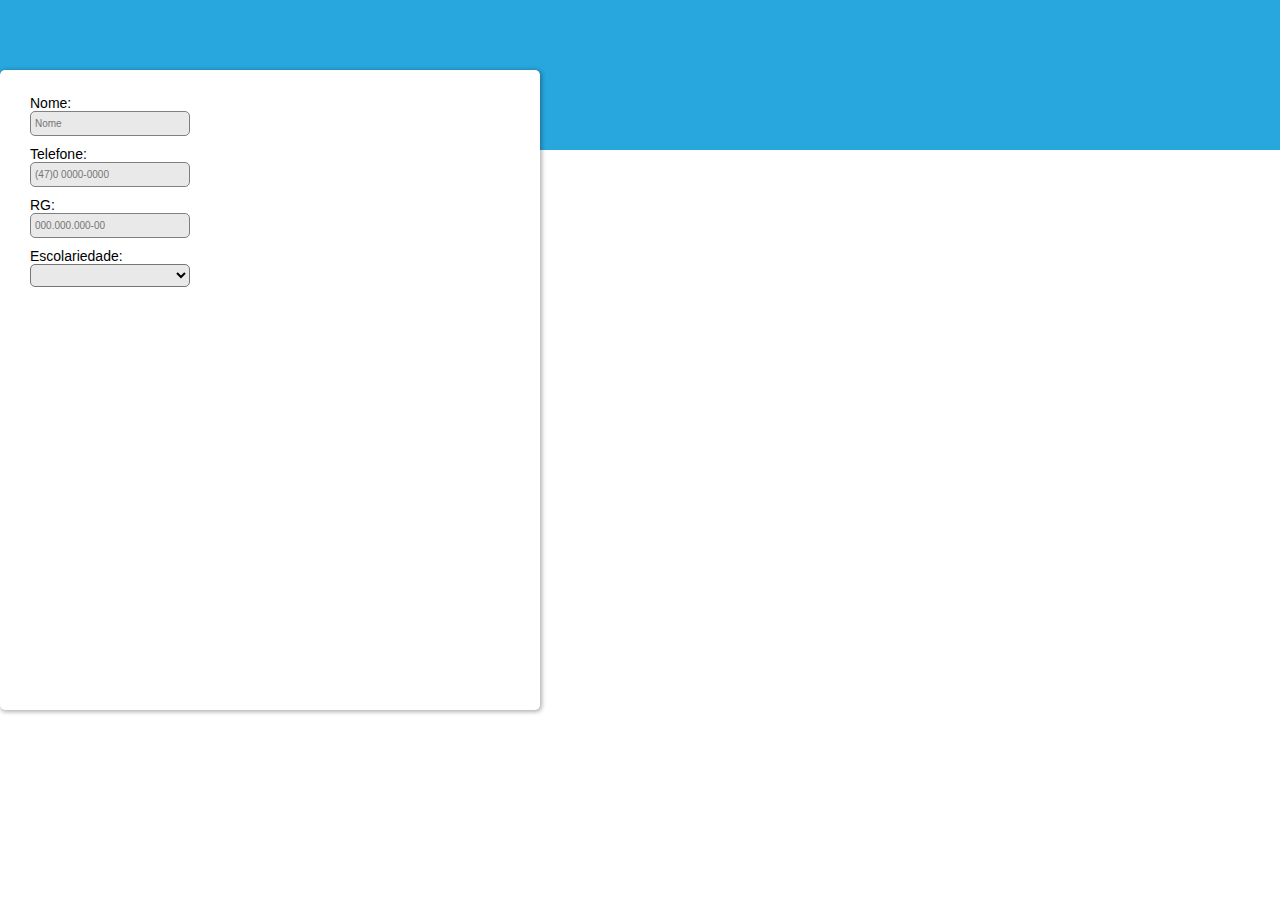
==== pag2.html @ 4581441e "rapha" ====
<!DOCTYPE html>
<html lang="pt-br">
<head>
    <meta charset="UTF-8">
    <meta name="viewport" content="width=device-width, initial-scale=1.0">
    <title>Registro</title>
    <link rel="stylesheet" href="style2.css">
</head>
<body>
    <div class="fundo">
        <div class="formula">
            <div class="infos">
                <form action="">
                    <label for="Nome">Nome:</label><br>
                    <input type="text" name="Nome"
                    id="Nome" placeholder="Nome"><br>

                    <label for="Telefone">Telefone:</label><br>
                    <input type="tel" name="Telefone" id="Telefone" placeholder="(47)0 0000-0000"><br>
                    
                    <label for="RG">RG:</label><br>
                    <input type="tel" name="RG" id="RG" placeholder="000.000.000-00"><br>

                    <label for="Escola">Escolariedade:</label><br>
                    <select name="escola" placeholder="Selecione">
                        <option value="#"></option>
                        <option value="funda">Fundamental completo</option>
                        <option value="medio">Ensino médio completo</option>
                        <option value="funda-inco">Fundamental incompleto</option>
                        <option value="medio-comp">Ensino médio impcompleto</option>
                        <option value="facul">Faculdade</option>
                        </select>
                    
                </form>
            </div>
        </div>
    </div>
    
</body>
</html>
---- style2.css ----
@charset "UTF-8";

:root {
    --cor0: #286EDE;
    --cor1: #28A7DE;
    --cor2: #28DEDB;
    --cor3: #2834DE;
    --cor4: #5728DE;
}

*{
    margin: 0;
    padding: 0;
    font-family: Arial, Helvetica, sans-serif;
}

.fundo {
    background-color: var(--cor1);
    width: auto;
    height: 150px;

}

.formula {
    background-color: white;
    width: 500px;
    height: 600px;
    margin: auto;
    position: absolute;
    position-area: center;
    border-radius: 5px;
    box-shadow: 1px 1px 4px 1px rgba(0, 0, 0, 0.3);
    margin-top: 70px;
    padding: 20px;
}

.infos {
    padding: 5px 10px;
    font-size: 14px;
}

input {
    margin: 0 0 10px 0;
    background-color: #e9e9e9;
    width: 150px;
    height: 15px;
    font-size: 10px;
    padding: 4px;
    border: 1px gray solid;
    border-radius: 5px;
}

select {
    background-color: #e9e9e9;
    width: 160px;
    height: 23px;
    border-radius: 5px;
}
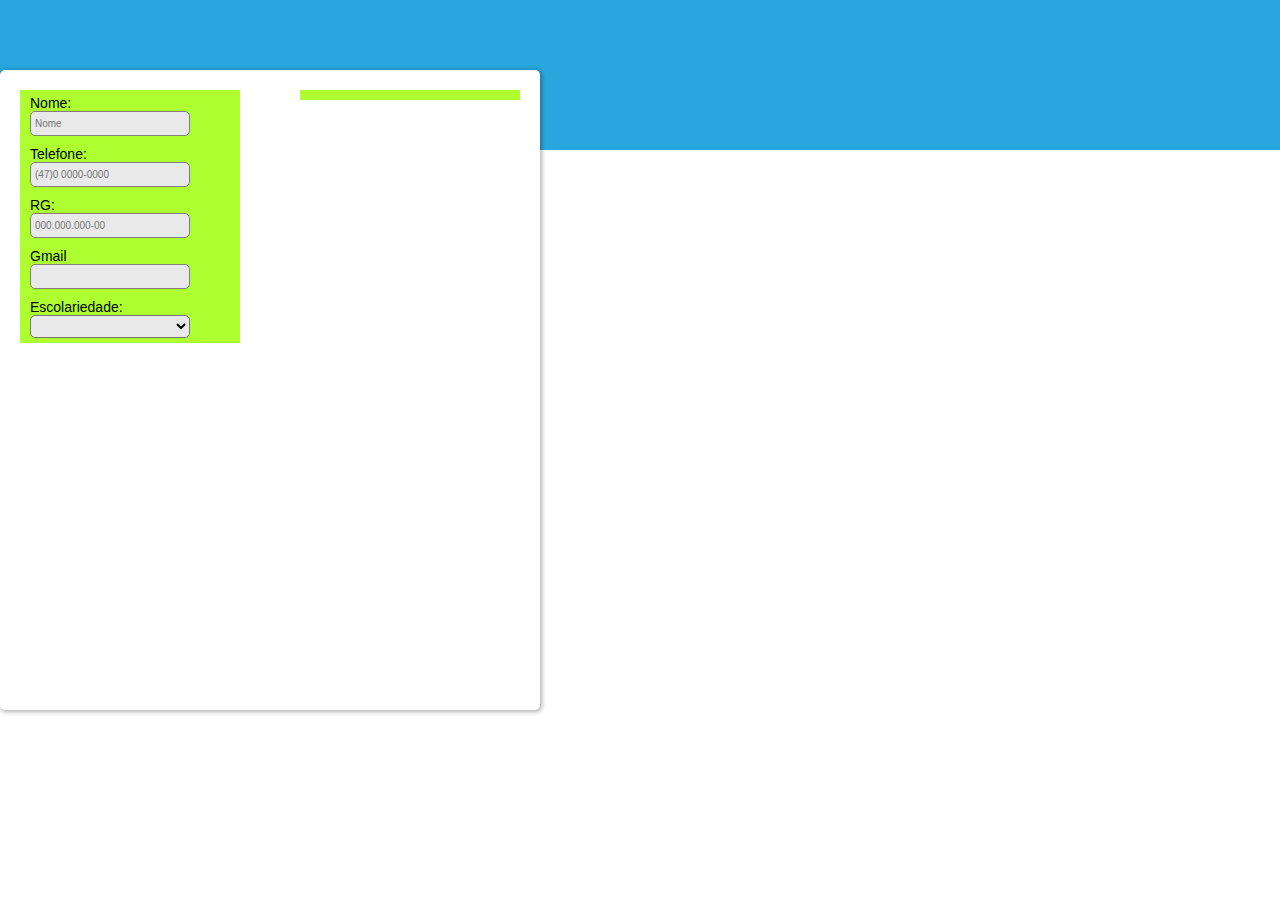
==== commit 611dbe7d: "rapha" ====
--- a/pag2.html
+++ b/pag2.html
@@ -21,18 +21,23 @@
                     <label for="RG">RG:</label><br>
                     <input type="tel" name="RG" id="RG" placeholder="000.000.000-00"><br>
 
-                    <label for="Escola">Escolariedade:</label><br>
-                    <select name="escola" placeholder="Selecione">
-                        <option value="#"></option>
-                        <option value="funda">Fundamental completo</option>
-                        <option value="medio">Ensino médio completo</option>
-                        <option value="funda-inco">Fundamental incompleto</option>
-                        <option value="medio-comp">Ensino médio impcompleto</option>
-                        <option value="facul">Faculdade</option>
-                        </select>
                     
+                    <label for="email">Gmail</label><br>
+                    <input type="email" name="email" id="email">
+                    <div class="school">
+                        <label for="Escola">Escolariedade:</label><br>
+                        <select name="escola" placeholder="Selecione">
+                            <option value="#"></option>
+                            <option value="funda">Fundamental completo</option>
+                            <option value="medio">Ensino médio completo</option>
+                            <option value="funda-inco">Fundamental incompleto</option>
+                            <option value="medio-comp">Ensino médio impcompleto</option>
+                            <option value="facul">Faculdade</option>
+                            </select><br>
+                    </div> 
                 </form>
             </div>
+            <div class="infos2"></div>
         </div>
     </div>
     
--- a/style2.css
+++ b/style2.css
@@ -37,6 +37,9 @@
 .infos {
     padding: 5px 10px;
     font-size: 14px;
+    background-color: greenyellow;
+    width: 200px;
+    float: left;
 }
 
 input {
@@ -55,4 +58,12 @@
     width: 160px;
     height: 23px;
     border-radius: 5px;
+}
+
+.infos2 {
+    padding: 5px 10px;
+    font-size: 14px;
+    background-color: greenyellow;
+    width: 200px;
+    float: right;
 }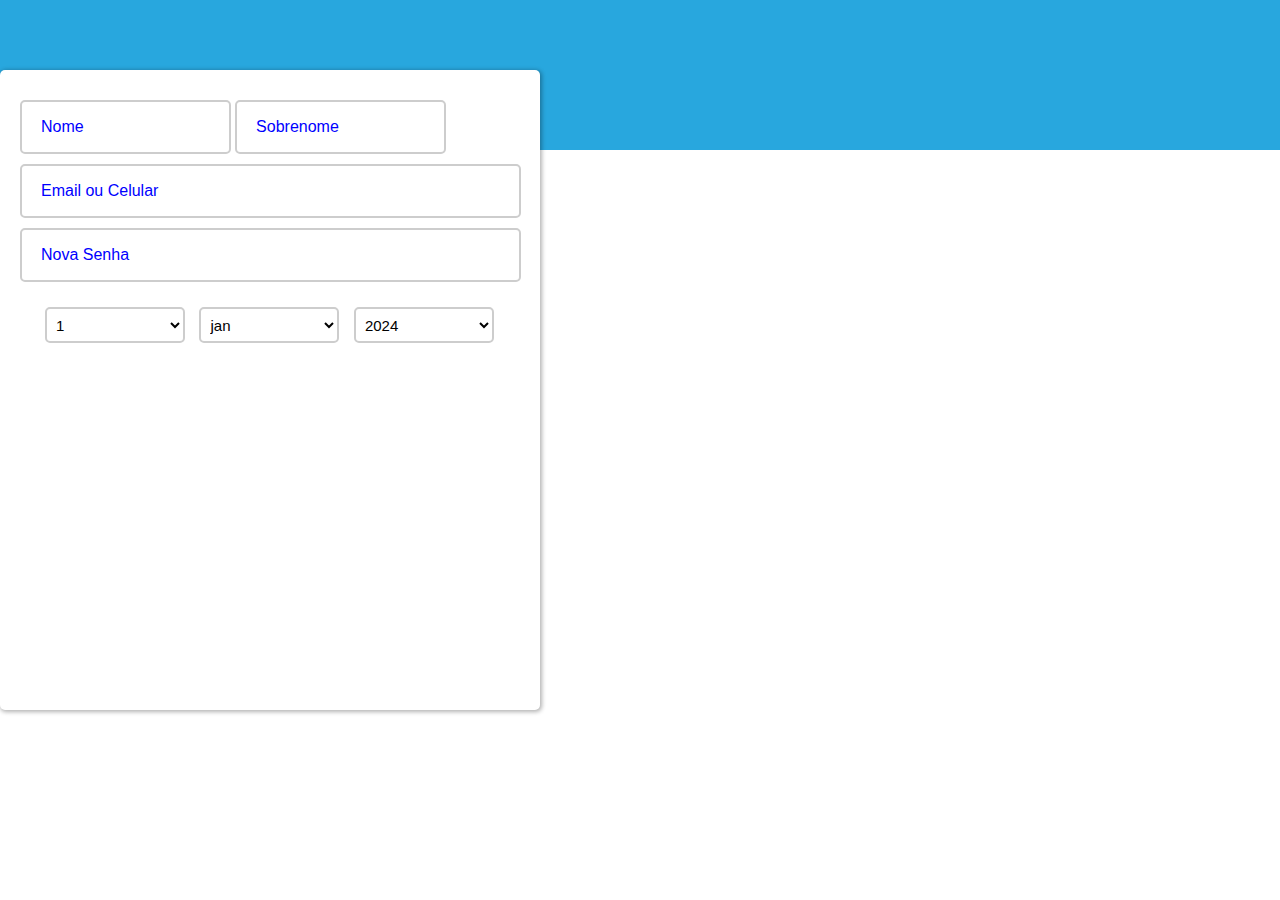
==== commit bc3332b7: "rapha" ====
--- a/pag2.html
+++ b/pag2.html
@@ -1,45 +1,160 @@
 <!DOCTYPE html>
 <html lang="pt-br">
+
 <head>
     <meta charset="UTF-8">
     <meta name="viewport" content="width=device-width, initial-scale=1.0">
     <title>Registro</title>
     <link rel="stylesheet" href="style2.css">
 </head>
+
 <body>
     <div class="fundo">
         <div class="formula">
-            <div class="infos">
-                <form action="">
-                    <label for="Nome">Nome:</label><br>
-                    <input type="text" name="Nome"
-                    id="Nome" placeholder="Nome"><br>
+            <div>
 
-                    <label for="Telefone">Telefone:</label><br>
-                    <input type="tel" name="Telefone" id="Telefone" placeholder="(47)0 0000-0000"><br>
-                    
-                    <label for="RG">RG:</label><br>
-                    <input type="tel" name="RG" id="RG" placeholder="000.000.000-00"><br>
+                <div class="infos" style="display: inline-block;">
+                    <input type="text" name="Nome" id="Nome" style="width: 180px;">
+                    <label for="Nome">Nome</label>
+                </div>
 
-                    
-                    <label for="email">Gmail</label><br>
-                    <input type="email" name="email" id="email">
-                    <div class="school">
-                        <label for="Escola">Escolariedade:</label><br>
-                        <select name="escola" placeholder="Selecione">
-                            <option value="#"></option>
-                            <option value="funda">Fundamental completo</option>
-                            <option value="medio">Ensino médio completo</option>
-                            <option value="funda-inco">Fundamental incompleto</option>
-                            <option value="medio-comp">Ensino médio impcompleto</option>
-                            <option value="facul">Faculdade</option>
-                            </select><br>
-                    </div> 
-                </form>
+                <div class="infos" style="display: inline-block;">
+                    <input type="text" name="sobrenome" id="sobrenome" style="width: 180px;">
+                    <label for="sobrenome">Sobrenome</label>
+                </div>
+
+
+
+                <div class="infos" style="display: inline-block;">
+                    <input type="text" name="email" id="email" style="width: 470px;">
+                    <label for="email">Email ou Celular</label>
+                </div>
+
+                <div class="infos" style="display: inline-block;">
+                    <input type="password" name="password" id="password" style="width: 470px;">
+                    <label for="password">Nova Senha</label>
+                </div>
             </div>
-            <div class="infos2"></div>
+            <span class="idd">
+                <select name="day" id="day">
+                    <option value="1">1</option>
+                    <option value="2">2</option>
+                    <option value="3">3</option>
+                    <option value="4">4</option>
+                    <option value="5">5</option>
+                    <option value="6">6</option>
+                    <option value="7">7</option>
+                    <option value="8">8</option>
+                    <option value="9">9</option>
+                    <option value="10">10</option>
+                    <option value="11">11</option>
+                    <option value="12">12</option>
+                    <option value="13">13</option>
+                    <option value="14">14</option>
+                    <option value="15">15</option>
+                    <option value="16">16</option>
+                    <option value="17">17</option>
+                    <option value="18">18</option>
+                    <option value="19">19</option>
+                    <option value="20">20</option>
+                    <option value="21">21</option>
+                    <option value="22">22</option>
+                    <option value="23">23</option>
+                    <option value="24">24</option>
+                    <option value="25">25</option>
+                    <option value="26">26</option>
+                    <option value="27">27</option>
+                    <option value="28">28</option>
+                    <option value="29">29</option>
+                    <option value="30">30</option>
+                    <option value="31">31</option>
+                </select>
+
+                <select name="mes" id="mes">
+                    <option value="jan">jan</option>
+                    <option value="fer">fer</option>
+                    <option value="mar">mar</option>
+                    <option value="abr">abr</option>
+                    <option value="mai">mai</option>
+                    <option value="jun">jun</option>
+                    <option value="jul">jul</option>
+                    <option value="ago">ago</option>
+                    <option value="set">set</option>
+                    <option value="out">out</option>
+                    <option value="nov">nov</option>
+                    <option value="dez">dez</option>
+                </select>
+
+                <select aria-label="Ano" name="Ano" id="ano" title="Ano">
+                    <option value="2024" selected="1">2024</option>
+                    <option value="2023">2023</option>
+                    <option value="2022">2022</option>
+                    <option value="2021">2021</option>
+                    <option value="2020">2020</option>
+                    <option value="2019">2019</option>
+                    <option value="2018">2018</option>
+                    <option value="2017">2017</option>
+                    <option value="2016">2016</option>
+                    <option value="2015">2015</option>
+                    <option value="2014">2014</option>
+                    <option value="2013">2013</option>
+                    <option value="2012">2012</option>
+                    <option value="2011">2011</option>
+                    <option value="2010">2010</option>
+                    <option value="2009">2009</option>
+                    <option value="2008">2008</option>
+                    <option value="2007">2007</option>
+                    <option value="2006">2006</option>
+                    <option value="2005">2005</option>
+                    <option value="2004">2004</option>
+                    <option value="2003">2003</option>
+                    <option value="2002">2002</option>
+                    <option value="2001">2001</option>
+                    <option value="2000">2000</option>
+                    <option value="1999">1999</option>
+                    <option value="1998">1998</option>
+                    <option value="1997">1997</option>
+                    <option value="1996">1996</option>
+                    <option value="1995">1995</option>
+                    <option value="1994">1994</option>
+                    <option value="1993">1993</option>
+                    <option value="1992">1992</option>
+                    <option value="1991">1991</option>
+                    <option value="1990">1990</option>
+                    <option value="1989">1989</option>
+                    <option value="1988">1988</option>
+                    <option value="1987">1987</option>
+                    <option value="1986">1986</option>
+                    <option value="1985">1985</option>
+                    <option value="1984">1984</option>
+                    <option value="1983">1983</option>
+                    <option value="1982">1982</option>
+                    <option value="1981">1981</option>
+                    <option value="1980">1980</option>
+                    <option value="1979">1979</option>
+                    <option value="1978">1978</option>
+                    <option value="1977">1977</option>
+                    <option value="1976">1976</option>
+                    <option value="1975">1975</option>
+                    <option value="1974">1974</option>
+                    <option value="1973">1973</option>
+                    <option value="1972">1972</option>
+                    <option value="1971">1971</option>
+                    <option value="1970">1970</option>
+                    <option value="1969">1969</option>
+                    <option value="1968">1968</option>
+                    <option value="1967">1967</option>
+                    <option value="1966">1966</option>
+                    <option value="1965">1965</option>
+                    <option value="1964">1964</option>
+                    <option value="1963">1963</option>
+                    <option value="1962">1962</option>
+                    <option value="1961">1961</option>
+                    <option value="1960">1960</option>
+            </span>
         </div>
     </div>
-    
+
 </body>
+
 </html>--- a/style2.css
+++ b/style2.css
@@ -12,6 +12,12 @@
     margin: 0;
     padding: 0;
     font-family: Arial, Helvetica, sans-serif;
+}
+
+
+.infos {
+    position: relative;
+    margin-top: 10px;
 }
 
 .fundo {
@@ -34,36 +40,53 @@
     padding: 20px;
 }
 
-.infos {
-    padding: 5px 10px;
-    font-size: 14px;
-    background-color: greenyellow;
-    width: 200px;
-    float: left;
+.idd {
+    background:transparent;
+    padding: 20px;
+    display: inline-block;
+   
+}
+
+select {
+    margin: 5px;
+    padding: 5px;
+    width: 140px;
+    height: 36px;
+    border-radius: 5px;
+    font-size: 15px;
+    font-weight: normal;
+    height: 36px;
+    outline: none;
+    border: 2px solid rgb(205, 205, 205);
+    background: transparent;
+    
+}
+
+
+label {
+    color: blue;
+    padding: 0 5px;
+    position: absolute;
+    transform: translateY(-50%);
+    top: 50%;
+    left: 1em;
+    pointer-events: none;
+    transition: .3s; 
 }
 
 input {
-    margin: 0 0 10px 0;
-    background-color: #e9e9e9;
-    width: 150px;
-    height: 15px;
-    font-size: 10px;
-    padding: 4px;
-    border: 1px gray solid;
+    color: black;
+    border: 2px solid rgb(205, 205, 205);
+    background: transparent;
     border-radius: 5px;
+    width: 300px;
+    height: 50px;
+    padding: 0 1em;
+    outline: none;
 }
 
-select {
-    background-color: #e9e9e9;
-    width: 160px;
-    height: 23px;
-    border-radius: 5px;
-}
-
-.infos2 {
-    padding: 5px 10px;
-    font-size: 14px;
-    background-color: greenyellow;
-    width: 200px;
-    float: right;
+input:focus~label {
+    top: 0;
+    background-color: #ffffff;
+    font-size: 0.7rem;
 }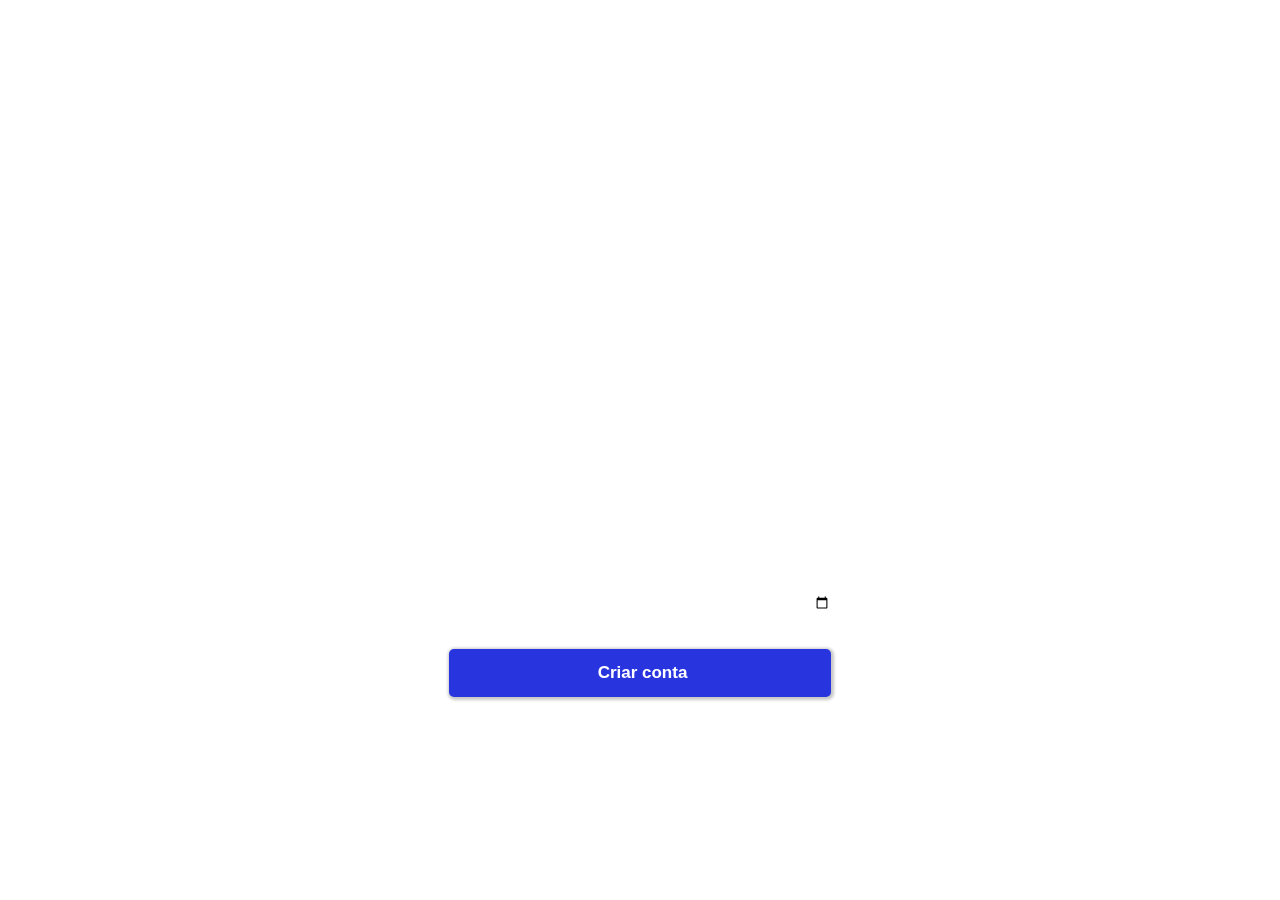
==== commit d4e97578: "new new" ====
--- a/pag2.html
+++ b/pag2.html
@@ -9,149 +9,36 @@
 </head>
 
 <body>
-    <div class="fundo">
+    <div class="container">
         <div class="formula">
-            <div>
+            <form action="java.script" method="post">
 
-                <div class="infos" style="display: inline-block;">
-                    <input type="text" name="Nome" id="Nome" style="width: 180px;">
+                <div class="infos">
                     <label for="Nome">Nome</label>
+                    <input type="text" name="Nome" id="Nome" placeholder="Nome" required>
                 </div>
 
-                <div class="infos" style="display: inline-block;">
-                    <input type="text" name="sobrenome" id="sobrenome" style="width: 180px;">
+                <div class="infos">
                     <label for="sobrenome">Sobrenome</label>
+                    <input type="text" name="sobrenome" id="sobrenome" placeholder="Sobrenome" required>
                 </div>
 
-
-
-                <div class="infos" style="display: inline-block;">
-                    <input type="text" name="email" id="email" style="width: 470px;">
+                <div class="infos">
                     <label for="email">Email ou Celular</label>
+                    <input type="email" name="email" id="email" placeholder="Email ou Celular" required>
                 </div>
 
-                <div class="infos" style="display: inline-block;">
-                    <input type="password" name="password" id="password" style="width: 470px;">
+                <div class="infos">
                     <label for="password">Nova Senha</label>
+                    <input type="password" name="password" id="password" placeholder="Nova Senha" required>
                 </div>
-            </div>
-            <span class="idd">
-                <select name="day" id="day">
-                    <option value="1">1</option>
-                    <option value="2">2</option>
-                    <option value="3">3</option>
-                    <option value="4">4</option>
-                    <option value="5">5</option>
-                    <option value="6">6</option>
-                    <option value="7">7</option>
-                    <option value="8">8</option>
-                    <option value="9">9</option>
-                    <option value="10">10</option>
-                    <option value="11">11</option>
-                    <option value="12">12</option>
-                    <option value="13">13</option>
-                    <option value="14">14</option>
-                    <option value="15">15</option>
-                    <option value="16">16</option>
-                    <option value="17">17</option>
-                    <option value="18">18</option>
-                    <option value="19">19</option>
-                    <option value="20">20</option>
-                    <option value="21">21</option>
-                    <option value="22">22</option>
-                    <option value="23">23</option>
-                    <option value="24">24</option>
-                    <option value="25">25</option>
-                    <option value="26">26</option>
-                    <option value="27">27</option>
-                    <option value="28">28</option>
-                    <option value="29">29</option>
-                    <option value="30">30</option>
-                    <option value="31">31</option>
-                </select>
 
-                <select name="mes" id="mes">
-                    <option value="jan">jan</option>
-                    <option value="fer">fer</option>
-                    <option value="mar">mar</option>
-                    <option value="abr">abr</option>
-                    <option value="mai">mai</option>
-                    <option value="jun">jun</option>
-                    <option value="jul">jul</option>
-                    <option value="ago">ago</option>
-                    <option value="set">set</option>
-                    <option value="out">out</option>
-                    <option value="nov">nov</option>
-                    <option value="dez">dez</option>
-                </select>
-
-                <select aria-label="Ano" name="Ano" id="ano" title="Ano">
-                    <option value="2024" selected="1">2024</option>
-                    <option value="2023">2023</option>
-                    <option value="2022">2022</option>
-                    <option value="2021">2021</option>
-                    <option value="2020">2020</option>
-                    <option value="2019">2019</option>
-                    <option value="2018">2018</option>
-                    <option value="2017">2017</option>
-                    <option value="2016">2016</option>
-                    <option value="2015">2015</option>
-                    <option value="2014">2014</option>
-                    <option value="2013">2013</option>
-                    <option value="2012">2012</option>
-                    <option value="2011">2011</option>
-                    <option value="2010">2010</option>
-                    <option value="2009">2009</option>
-                    <option value="2008">2008</option>
-                    <option value="2007">2007</option>
-                    <option value="2006">2006</option>
-                    <option value="2005">2005</option>
-                    <option value="2004">2004</option>
-                    <option value="2003">2003</option>
-                    <option value="2002">2002</option>
-                    <option value="2001">2001</option>
-                    <option value="2000">2000</option>
-                    <option value="1999">1999</option>
-                    <option value="1998">1998</option>
-                    <option value="1997">1997</option>
-                    <option value="1996">1996</option>
-                    <option value="1995">1995</option>
-                    <option value="1994">1994</option>
-                    <option value="1993">1993</option>
-                    <option value="1992">1992</option>
-                    <option value="1991">1991</option>
-                    <option value="1990">1990</option>
-                    <option value="1989">1989</option>
-                    <option value="1988">1988</option>
-                    <option value="1987">1987</option>
-                    <option value="1986">1986</option>
-                    <option value="1985">1985</option>
-                    <option value="1984">1984</option>
-                    <option value="1983">1983</option>
-                    <option value="1982">1982</option>
-                    <option value="1981">1981</option>
-                    <option value="1980">1980</option>
-                    <option value="1979">1979</option>
-                    <option value="1978">1978</option>
-                    <option value="1977">1977</option>
-                    <option value="1976">1976</option>
-                    <option value="1975">1975</option>
-                    <option value="1974">1974</option>
-                    <option value="1973">1973</option>
-                    <option value="1972">1972</option>
-                    <option value="1971">1971</option>
-                    <option value="1970">1970</option>
-                    <option value="1969">1969</option>
-                    <option value="1968">1968</option>
-                    <option value="1967">1967</option>
-                    <option value="1966">1966</option>
-                    <option value="1965">1965</option>
-                    <option value="1964">1964</option>
-                    <option value="1963">1963</option>
-                    <option value="1962">1962</option>
-                    <option value="1961">1961</option>
-                    <option value="1960">1960</option>
-            </span>
+                <div class="infos">
+                    <label for="Data">Data</label>
+                    <input type="date" name="Data" id="Data" required>
+                </div>
+                    <a href="index.html">Criar conta</a>
+            </form>
         </div>
     </div>
 
--- a/style2.css
+++ b/style2.css
@@ -15,78 +15,100 @@
 }
 
 
-.infos {
-    position: relative;
-    margin-top: 10px;
+.container {
+    display: flex;
+    justify-content: center;
+    align-items: center;
+    width: 100%;
+    height: 100vh;
+    background-image: url(img/fundo2-jpg.jpg);
+    background-position: center center;
+    background-size: cover;
+    background-repeat: no-repeat;
 }
 
-.fundo {
-    background-color: var(--cor1);
-    width: auto;
-    height: 150px;
+.infos {
+    align-items: center;
+    justify-content: center;
+    position: relative;
+    margin: 10px;
+    width: 100%;
+}
+
+form {
+    display: flex;
+    flex-direction: column;
+    align-items: center;
+    width: 96%;
+}
+
+
+
+.formula {
+    display: flex;
+    flex-direction: column;
+    justify-content: center;
+    align-items: center;
+    width: 400px;
+    height: 460px;
+    padding: 40px;
+    border-radius: 10px;
+    text-align: center;
+    backdrop-filter: blur(16px);
+    -webkit-backdrop-filter: blur(16px);
+    border: 2px solid rgb(255, 255, 255, 0.2);
 
 }
 
-.formula {
-    background-color: white;
-    width: 500px;
-    height: 600px;
-    margin: auto;
-    position: absolute;
-    position-area: center;
+a {
+    background-color: #2834DE;
+    box-shadow: 1px 1px 3px 2px rgba(0, 0, 0, 0.225);
+    width: 98%;
+    height: 48px;
     border-radius: 5px;
-    box-shadow: 1px 1px 4px 1px rgba(0, 0, 0, 0.3);
-    margin-top: 70px;
-    padding: 20px;
+    outline: none;
+    padding: 0 0 0 5px;
+    flex-direction: column;
+    justify-content: center;
+    align-items: center;
+    display: flex;
+    text-align: center;
+    cursor: pointer;
+    text-decoration: none;
+    color: white;
+    font-size: 17px;
+    font-weight: bold;
+    margin: 10px 0;
 }
 
-.idd {
-    background:transparent;
-    padding: 20px;
-    display: inline-block;
-   
+label {
+    color: white;
+    font-size: 15px;
+    font-weight: bold;
+    padding: 0 5px;
+    pointer-events: none; 
+    border-radius: 5px;
+    float: left;
 }
 
-select {
-    margin: 5px;
-    padding: 5px;
-    width: 140px;
-    height: 36px;
+input {
+    width: 98%;
+    height: 48px;
+    text-decoration: none;
     border-radius: 5px;
-    font-size: 15px;
-    font-weight: normal;
-    height: 36px;
     outline: none;
-    border: 2px solid rgb(205, 205, 205);
+    border: 2px solid rgb(255, 255, 255, 0.2);
     background: transparent;
-    
+    font-size: 14px;
+    padding: 0 0 0 5px;
+    color: rgba(255, 255, 255, 0.622);
 }
 
 
-label {
-    color: blue;
-    padding: 0 5px;
-    position: absolute;
-    transform: translateY(-50%);
-    top: 50%;
-    left: 1em;
-    pointer-events: none;
-    transition: .3s; 
+input:focus {
+    border: 2px solid var(--cor0);
 }
 
-input {
-    color: black;
-    border: 2px solid rgb(205, 205, 205);
-    background: transparent;
-    border-radius: 5px;
-    width: 300px;
-    height: 50px;
-    padding: 0 1em;
-    outline: none;
+input::placeholder {
+    color: rgba(255, 255, 255, 0.622);
 }
-
-input:focus~label {
-    top: 0;
-    background-color: #ffffff;
-    font-size: 0.7rem;
-}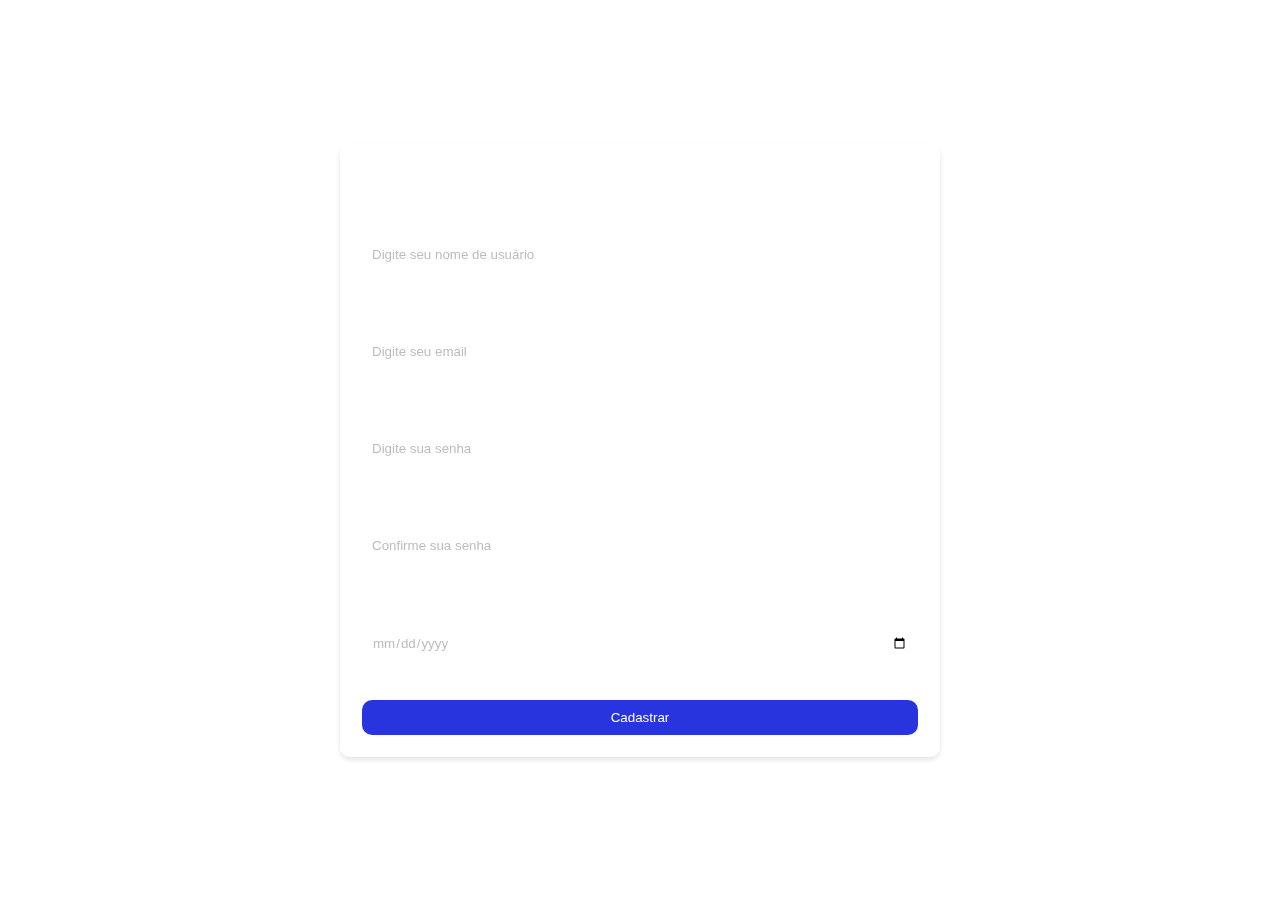
==== commit 3286ece4: "new from word" ====
--- a/pag2.html
+++ b/pag2.html
@@ -11,37 +11,40 @@
 <body>
     <div class="container">
         <div class="formula">
-            <form action="java.script" method="post">
+            <form id="form" class="form">
+                <section>
+                    <h2 class="header">Cadastre-se</h2>
+                </section>
+                <div class="form-control">
+                    <label for="username">Nome de usuário</label>
+                    <input type="text" id="username" placeholder="Digite seu nome de usuário">
+                    <small>Error message</small>
+                </div>
+                <div class="form-control">
+                    <label for="email">Email</label>
+                    <input type="email" id="email" placeholder="Digite seu email">
+                    <small>Error message</small>
+                </div>
+                <div class="form-control">
+                    <label for="password">Senha</label>
+                    <input type="password" id="password" placeholder="Digite sua senha">
+                    <small>Error message</small>
+                </div>
+                <div class="form-control">
+                    <label for="password2">Confirme sua senha</label>
+                    <input type="password" id="password2" placeholder="Confirme sua senha">
+                    <small>Error message</small> </div>
 
-                <div class="infos">
-                    <label for="Nome">Nome</label>
-                    <input type="text" name="Nome" id="Nome" placeholder="Nome" required>
+                <div class="form-control">
+                    <label for="Data">Data</label>
+                    <input type="date"  id="date" style=" color:  rgba(171, 171, 171, 0.781);">
+                    <small>Error message</small>
                 </div>
-
-                <div class="infos">
-                    <label for="sobrenome">Sobrenome</label>
-                    <input type="text" name="sobrenome" id="sobrenome" placeholder="Sobrenome" required>
-                </div>
-
-                <div class="infos">
-                    <label for="email">Email ou Celular</label>
-                    <input type="email" name="email" id="email" placeholder="Email ou Celular" required>
-                </div>
-
-                <div class="infos">
-                    <label for="password">Nova Senha</label>
-                    <input type="password" name="password" id="password" placeholder="Nova Senha" required>
-                </div>
-
-                <div class="infos">
-                    <label for="Data">Data</label>
-                    <input type="date" name="Data" id="Data" required>
-                </div>
-                    <a href="index.html">Criar conta</a>
+                <button type="submit">Cadastrar</button>
             </form>
         </div>
     </div>
-
+    <script src="script.Js"></script>
 </body>
 
 </html>--- a/style2.css
+++ b/style2.css
@@ -1,114 +1,99 @@
 @charset "UTF-8";
-
-:root {
-    --cor0: #286EDE;
-    --cor1: #28A7DE;
-    --cor2: #28DEDB;
-    --cor3: #2834DE;
-    --cor4: #5728DE;
-}
 
 *{
     margin: 0;
     padding: 0;
     font-family: Arial, Helvetica, sans-serif;
+    box-sizing: border-box;
 }
 
-
-.container {
+body {
+    background-image: url(img/fundo2-jpg.jpg);
+    width: 100%;
+    min-height: 100vh;
     display: flex;
     justify-content: center;
     align-items: center;
-    width: 100%;
-    height: 100vh;
-    background-image: url(img/fundo2-jpg.jpg);
     background-position: center center;
     background-size: cover;
     background-repeat: no-repeat;
 }
 
-.infos {
-    align-items: center;
-    justify-content: center;
-    position: relative;
-    margin: 10px;
+
+.container {
+    max-width: 600px;
     width: 100%;
+    border-radius: 10px;
+    margin: 14px;
+    box-shadow: 0 3px 5px rgba(0, 0, 0, 0.1);
+    backdrop-filter: blur(16px);
+    -webkit-backdrop-filter: blur(16px);
+    border: 2px solid rgb(255, 255, 255, 0.2);
 }
 
-form {
-    display: flex;
-    flex-direction: column;
-    align-items: center;
-    width: 96%;
+.header {
+    text-align: center;
+    color: #fff;
+    margin: 10px;
 }
 
 
-
-.formula {
-    display: flex;
-    flex-direction: column;
-    justify-content: center;
-    align-items: center;
-    width: 400px;
-    height: 460px;
-    padding: 40px;
-    border-radius: 10px;
-    text-align: center;
-    backdrop-filter: blur(16px);
-    -webkit-backdrop-filter: blur(16px);
-    border: 2px solid rgb(255, 255, 255, 0.2);
-
+.form {
+    padding: 20px;
 }
 
-a {
-    background-color: #2834DE;
-    box-shadow: 1px 1px 3px 2px rgba(0, 0, 0, 0.225);
-    width: 98%;
-    height: 48px;
-    border-radius: 5px;
-    outline: none;
-    padding: 0 0 0 5px;
-    flex-direction: column;
-    justify-content: center;
-    align-items: center;
-    display: flex;
-    text-align: center;
-    cursor: pointer;
-    text-decoration: none;
-    color: white;
-    font-size: 17px;
-    font-weight: bold;
-    margin: 10px 0;
-}
-
-label {
-    color: white;
-    font-size: 15px;
-    font-weight: bold;
-    padding: 0 5px;
-    pointer-events: none; 
-    border-radius: 5px;
-    float: left;
-}
-
-input {
-    width: 98%;
-    height: 48px;
-    text-decoration: none;
-    border-radius: 5px;
-    outline: none;
-    border: 2px solid rgb(255, 255, 255, 0.2);
-    background: transparent;
-    font-size: 14px;
-    padding: 0 0 0 5px;
-    color: rgba(255, 255, 255, 0.622);
+.form-control {
+    margin-bottom: 20px;
+    position: relative;
+    padding-bottom: 18px;
 }
 
 
-input:focus {
-    border: 2px solid var(--cor0);
+.form-control label {
+    display: inline-block;
+    margin-bottom: 6px;
+    color: white;
 }
 
-input::placeholder {
-    color: rgba(255, 255, 255, 0.622);
+.form-control input {
+    display: block;
+    width: 100%;
+    padding: 8px;
+    border: 2px solid white;
+    border-radius: 10px;
+    background-color: transparent;
 }
+
+.form-control small {
+    position: absolute;
+    bottom: -1px;
+    left: 0;
+    color: rgb(0, 0, 0);
+    font-size: 12px;
+    visibility: hidden;
+    margin: 4px;
+}
+
+.form button {
+    display: block;
+    width: 100%;
+    padding: 10px;
+    border: 0;
+    border-radius: 10px;
+    background-color: #2834DE;
+    color: #fff;
+    cursor: pointer;
+}
+
+.form-control ::placeholder {
+    color: rgba(171, 171, 171, 0.781);
+}
+
+.form-control.error input {
+    border-color: red;
+}
+
+.form-control.error small {
+    visibility: visible;
+    color: red;
+}